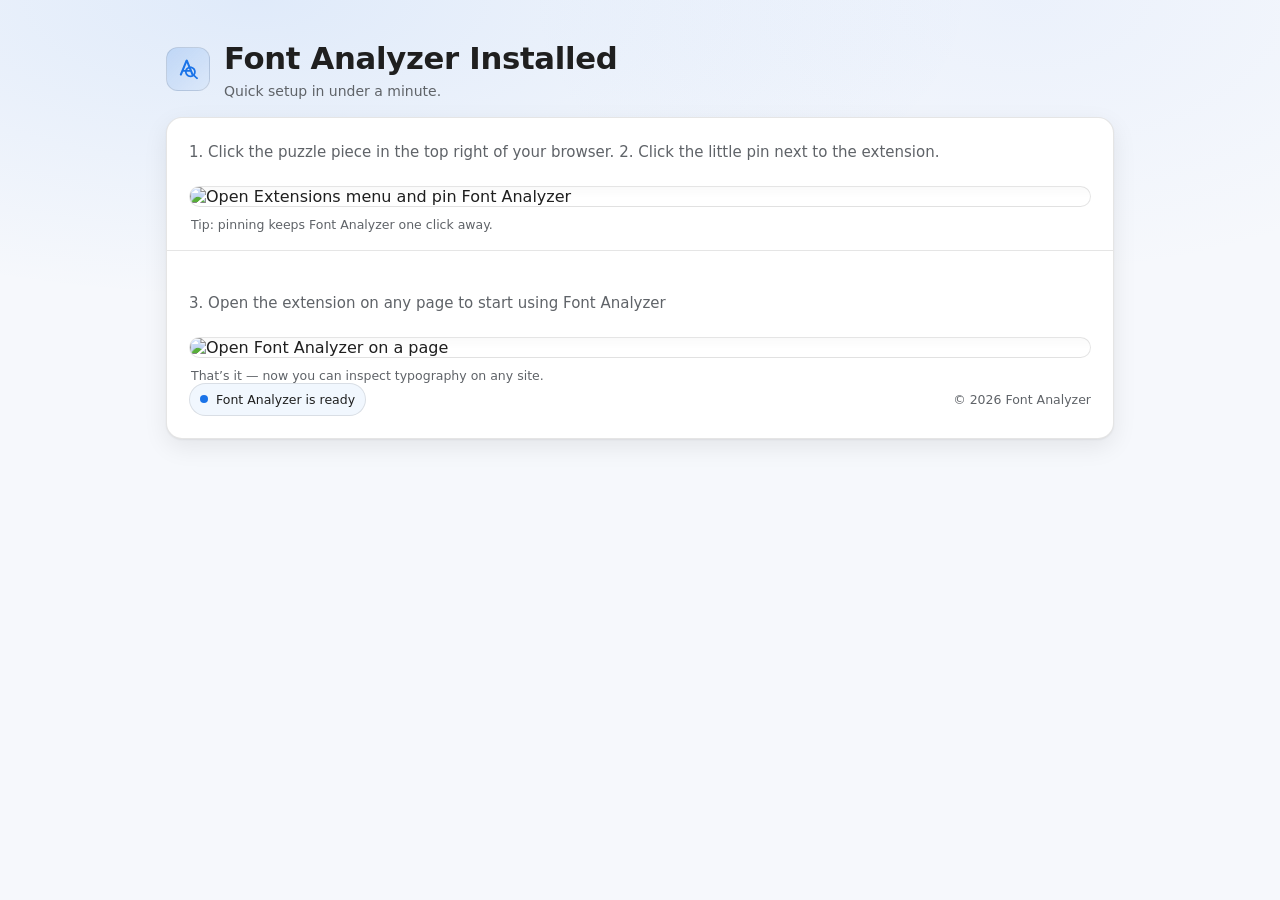
==== welcome.html @ 6e0f4b39 "add welcome.html" ====
<!doctype html>
<html lang="en">
<head>
    <meta charset="utf-8" />
    <meta name="viewport" content="width=device-width, initial-scale=1" />
    <title>Font Analyzer Installed</title>
    <meta name="color-scheme" content="light dark" />
    <style>
        :root{
            --bg: #f6f8fc;
            --surface: #ffffff;
            --text: #1f1f1f;
            --muted: #5f6368;
            --border: rgba(0,0,0,.10);
            --shadow: 0 1px 2px rgba(0,0,0,.06), 0 8px 24px rgba(0,0,0,.08);
            --blue: #1a73e8;
            --radius: 16px;
        }

        @media (prefers-color-scheme: dark) {
            :root{
                --bg: #0f1115;
                --surface: #171a21;
                --text: #e8eaed;
                --muted: #9aa0a6;
                --border: rgba(255,255,255,.12);
                --shadow: 0 1px 2px rgba(0,0,0,.40), 0 10px 30px rgba(0,0,0,.45);
                --blue: #8ab4f8;
            }
        }

        *{ box-sizing: border-box; }
        html,body{ height: 100%; }
        body{
            margin: 0;
            font-family: system-ui, -apple-system, Segoe UI, Roboto, Arial, sans-serif;
            background: radial-gradient(1200px 500px at 20% 0%, rgba(26,115,232,.10), transparent 60%),
            radial-gradient(900px 500px at 80% 0%, rgba(138,180,248,.10), transparent 55%),
            var(--bg);
            color: var(--text);
        }

        .wrap{
            max-width: 980px;
            margin: 0 auto;
            padding: 40px 16px 64px;
        }

        header{
            display: flex;
            align-items: center;
            gap: 14px;
            margin-bottom: 18px;
        }

        .logo{
            width: 44px;
            height: 44px;
            border-radius: 12px;
            background: linear-gradient(135deg, rgba(26,115,232,.18), rgba(26,115,232,.05));
            border: 1px solid var(--border);
            display: grid;
            place-items: center;
            overflow: hidden;
        }

        .logo svg{ width: 26px; height: 26px; fill: var(--blue); }

        h1{
            font-size: clamp(24px, 2.4vw, 32px);
            line-height: 1.2;
            margin: 0;
            letter-spacing: -0.01em;
            font-weight: 650;
        }

        .sub{
            margin: 6px 0 0;
            color: var(--muted);
            font-size: 14px;
        }

        .card{
            margin-top: 18px;
            background: var(--surface);
            border: 1px solid var(--border);
            border-radius: var(--radius);
            box-shadow: var(--shadow);
            overflow: hidden;
        }

        .content{
            padding: 22px 22px 6px;
        }

        .steps{
            margin: 0;
            color: var(--muted);
            font-size: 15px;
            line-height: 1.6;
        }

        .steps strong{
            color: var(--text);
            font-weight: 600;
        }

        .shot{
            padding: 16px 22px 0;
        }

        .shot figure{
            margin: 0;
            border-radius: 14px;
            border: 1px solid var(--border);
            background: linear-gradient(180deg, rgba(0,0,0,.02), transparent 60%);
            overflow: hidden;
        }

        .shot img{
            display: block;
            width: 100%;
            height: auto;
        }

        .caption{
            margin: 10px 2px 0;
            color: var(--muted);
            font-size: 12.5px;
        }

        .divider{
            height: 1px;
            background: var(--border);
            margin: 18px 0;
        }

        .footer{
            padding: 0 22px 22px;
            display: flex;
            flex-wrap: wrap;
            gap: 10px;
            align-items: center;
            justify-content: space-between;
            color: var(--muted);
            font-size: 12.5px;
        }

        .pill{
            display: inline-flex;
            align-items: center;
            gap: 8px;
            padding: 8px 10px;
            border-radius: 999px;
            border: 1px solid var(--border);
            background: rgba(26,115,232,.06);
            color: var(--text);
            font-size: 12.5px;
            white-space: nowrap;
        }

        .dot{
            width: 8px; height: 8px;
            border-radius: 50%;
            background: var(--blue);
        }

        @media (max-width: 520px){
            .content, .shot, .footer{ padding-left: 16px; padding-right: 16px; }
            header{ align-items: flex-start; }
            .logo{ width: 40px; height: 40px; border-radius: 12px; }
        }
    </style>
</head>

<body>
<div class="wrap">
    <header>
        <div class="logo" aria-hidden="true">
            <svg viewBox="0 0 24 24" role="img" aria-hidden="true">
                <path d="M10.8 3.2c.4 0 .7.2.9.6l5.4 13.1c.2.5 0 1-.6 1.2-.5.2-1 0-1.2-.6l-1.2-2.9H7.5l-1.2 2.9c-.2.5-.7.8-1.2.6-.5-.2-.8-.7-.6-1.2l5.4-13.1c.2-.4.5-.6.9-.6Zm2.6 9.7L10.8 6.5 8.2 12.9h5.2Z"/>
                <path d="M20.7 20.0l-2.4-2.4c.6-.8.9-1.9.9-3 0-2.8-2.2-5-5-5s-5 2.2-5 5 2.2 5 5 5c1.1 0 2.2-.4 3-.9l2.4 2.4c.2.2.5.3.7.3s.5-.1.7-.3c.4-.4.4-1 0-1.4ZM14.2 18c-1.9 0-3.4-1.5-3.4-3.4s1.5-3.4 3.4-3.4 3.4 1.5 3.4 3.4S16.1 18 14.2 18Z"/>
            </svg>
        </div>
        <div>
            <h1>Font Analyzer Installed</h1>
            <p class="sub">Quick setup in under a minute.</p>
        </div>
    </header>

    <main class="card">
        <section class="content">
            <p class="steps">
                1. Click the puzzle piece in the top right of your browser.
                2. Click the little pin next to the extension.
            </p>
        </section>

        <section class="shot">
            <figure>
                <img src="images/step1.png" alt="Open Extensions menu and pin Font Analyzer" />
            </figure>
            <div class="caption">Tip: pinning keeps Font Analyzer one click away.</div>
        </section>

        <div class="divider"></div>

        <section class="content">
            <p class="steps">
                3. Open the extension on any page to start using Font Analyzer
            </p>
        </section>

        <section class="shot">
            <figure>
                <img src="images/step2.png" alt="Open Font Analyzer on a page" />
            </figure>
            <div class="caption">That’s it — now you can inspect typography on any site.</div>
        </section>

        <section class="footer">
            <span class="pill"><span class="dot"></span> Font Analyzer is ready</span>
            <span>© <span id="y"></span> Font Analyzer</span>
        </section>
    </main>
</div>

<script>
    document.getElementById("y").textContent = new Date().getFullYear();
</script>
</body>
</html>
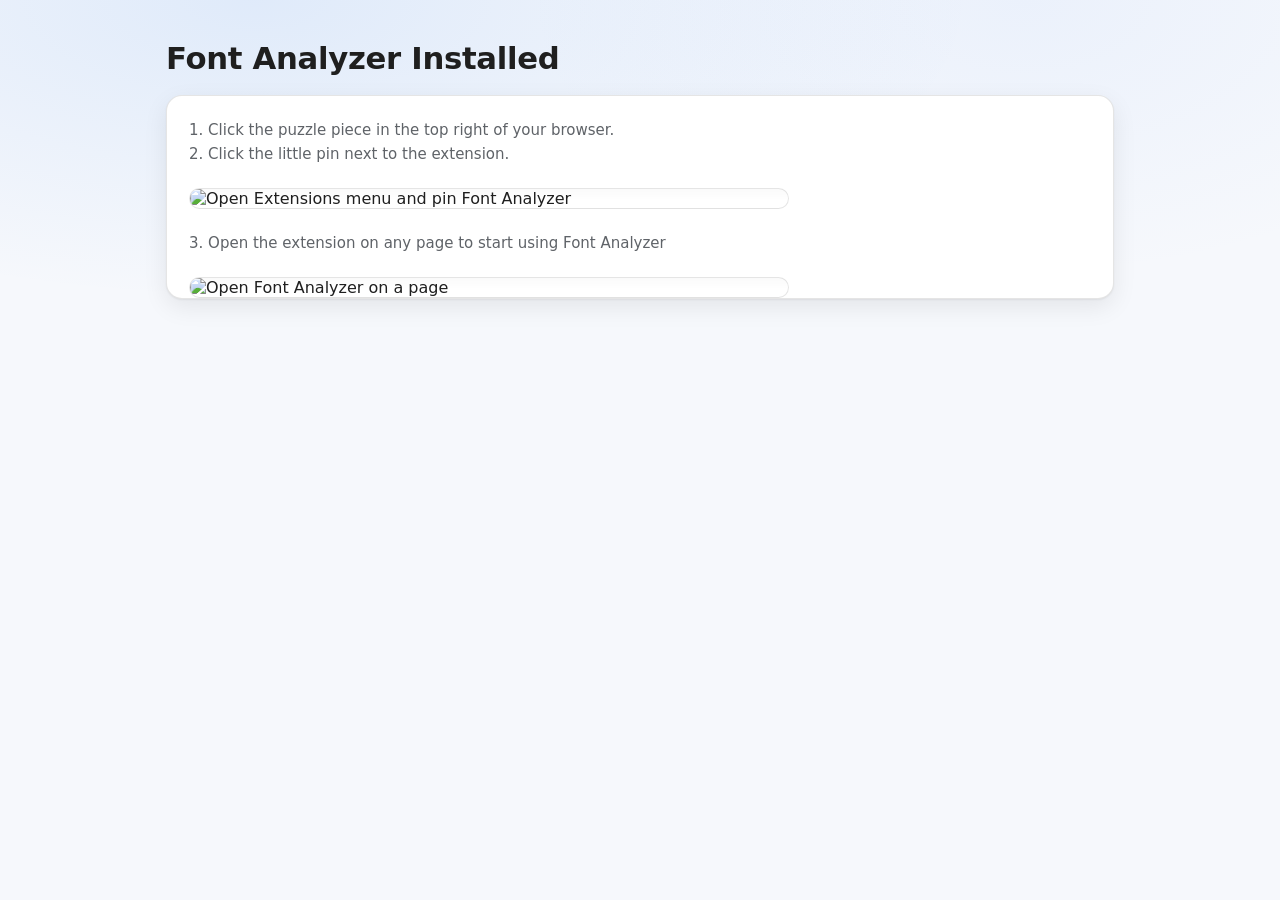
==== commit 006dfe14: "remove some elements" ====
--- a/welcome.html
+++ b/welcome.html
@@ -115,6 +115,7 @@
             border: 1px solid var(--border);
             background: linear-gradient(180deg, rgba(0,0,0,.02), transparent 60%);
             overflow: hidden;
+            max-width: 600px;
         }
 
         .shot img{
@@ -176,15 +177,8 @@
 <body>
 <div class="wrap">
     <header>
-        <div class="logo" aria-hidden="true">
-            <svg viewBox="0 0 24 24" role="img" aria-hidden="true">
-                <path d="M10.8 3.2c.4 0 .7.2.9.6l5.4 13.1c.2.5 0 1-.6 1.2-.5.2-1 0-1.2-.6l-1.2-2.9H7.5l-1.2 2.9c-.2.5-.7.8-1.2.6-.5-.2-.8-.7-.6-1.2l5.4-13.1c.2-.4.5-.6.9-.6Zm2.6 9.7L10.8 6.5 8.2 12.9h5.2Z"/>
-                <path d="M20.7 20.0l-2.4-2.4c.6-.8.9-1.9.9-3 0-2.8-2.2-5-5-5s-5 2.2-5 5 2.2 5 5 5c1.1 0 2.2-.4 3-.9l2.4 2.4c.2.2.5.3.7.3s.5-.1.7-.3c.4-.4.4-1 0-1.4ZM14.2 18c-1.9 0-3.4-1.5-3.4-3.4s1.5-3.4 3.4-3.4 3.4 1.5 3.4 3.4S16.1 18 14.2 18Z"/>
-            </svg>
-        </div>
         <div>
             <h1>Font Analyzer Installed</h1>
-            <p class="sub">Quick setup in under a minute.</p>
         </div>
     </header>
 
@@ -192,6 +186,8 @@
         <section class="content">
             <p class="steps">
                 1. Click the puzzle piece in the top right of your browser.
+            </p>
+            <p class="steps">
                 2. Click the little pin next to the extension.
             </p>
         </section>
@@ -200,10 +196,7 @@
             <figure>
                 <img src="images/step1.png" alt="Open Extensions menu and pin Font Analyzer" />
             </figure>
-            <div class="caption">Tip: pinning keeps Font Analyzer one click away.</div>
-        </section>
-
-        <div class="divider"></div>
+        </section>
 
         <section class="content">
             <p class="steps">
@@ -215,18 +208,10 @@
             <figure>
                 <img src="images/step2.png" alt="Open Font Analyzer on a page" />
             </figure>
-            <div class="caption">That’s it — now you can inspect typography on any site.</div>
-        </section>
-
-        <section class="footer">
-            <span class="pill"><span class="dot"></span> Font Analyzer is ready</span>
-            <span>© <span id="y"></span> Font Analyzer</span>
-        </section>
+        </section>
+
     </main>
 </div>
 
-<script>
-    document.getElementById("y").textContent = new Date().getFullYear();
-</script>
 </body>
 </html>
